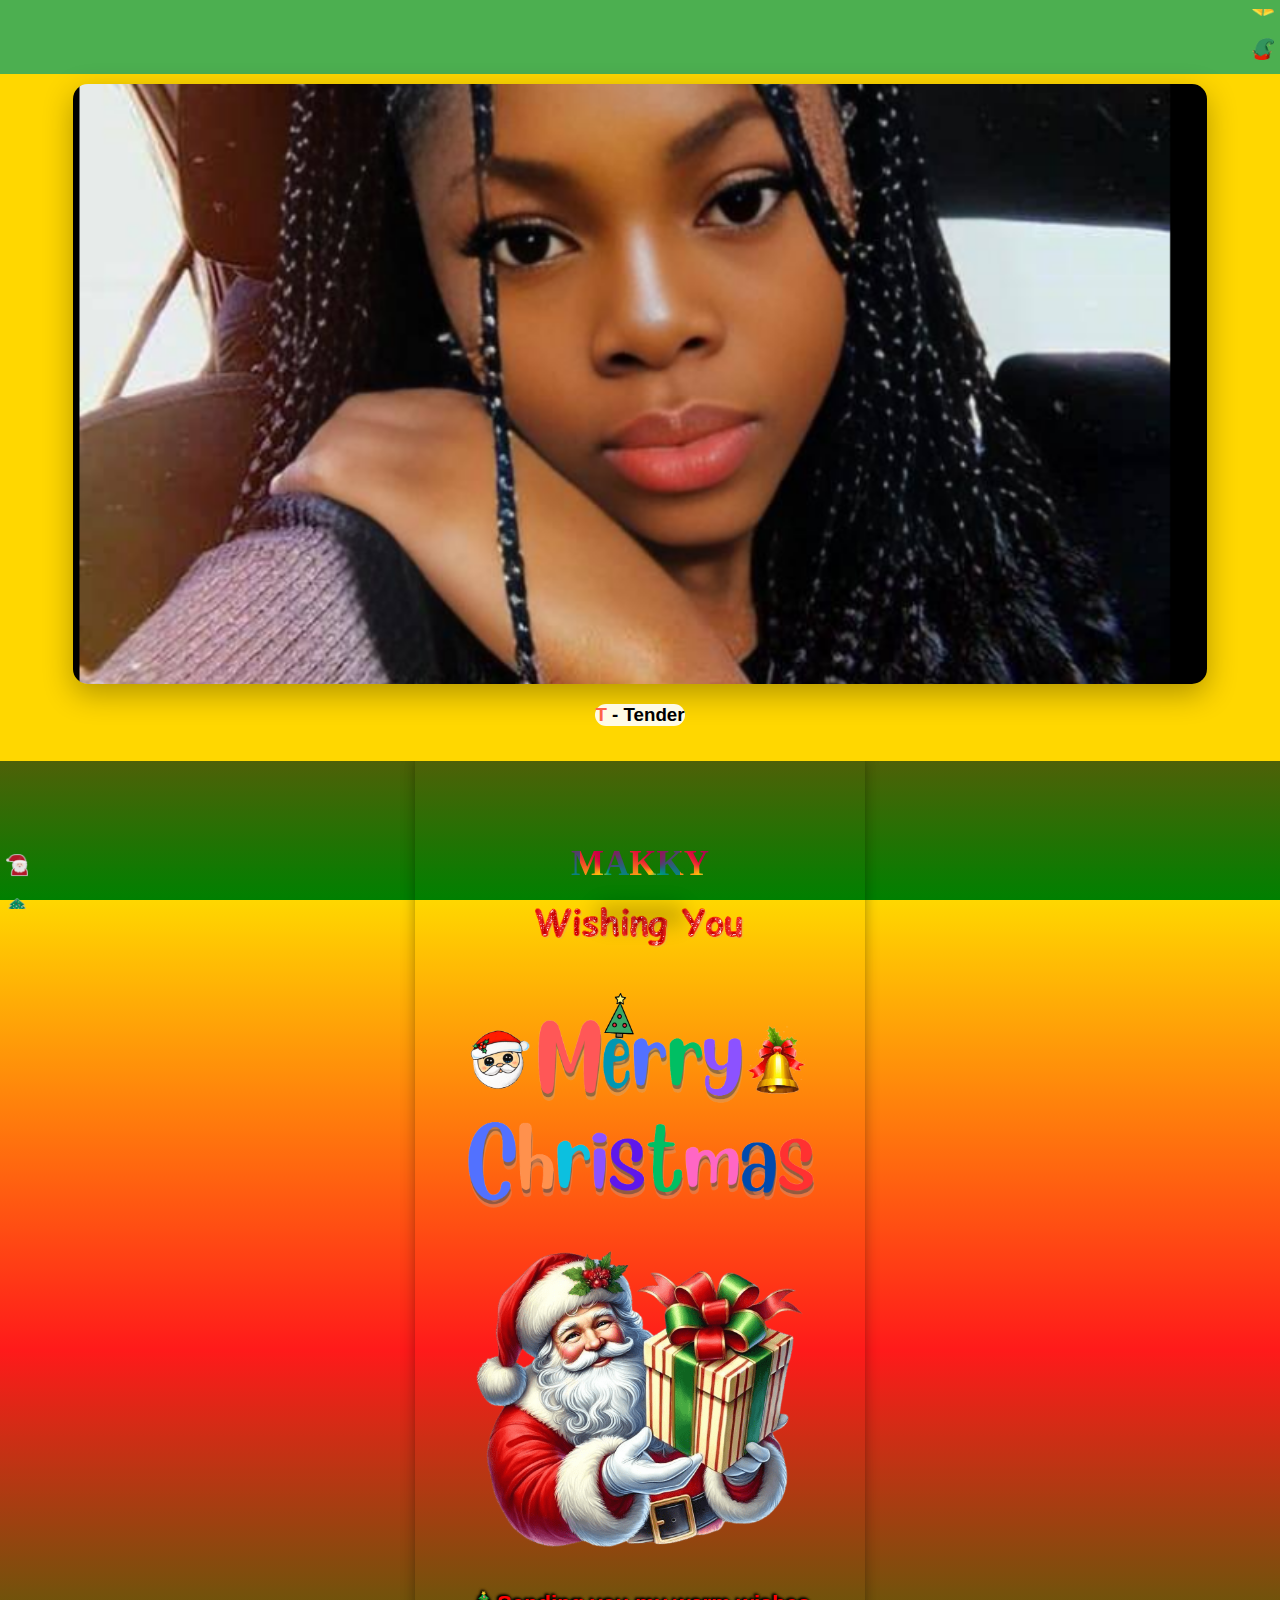
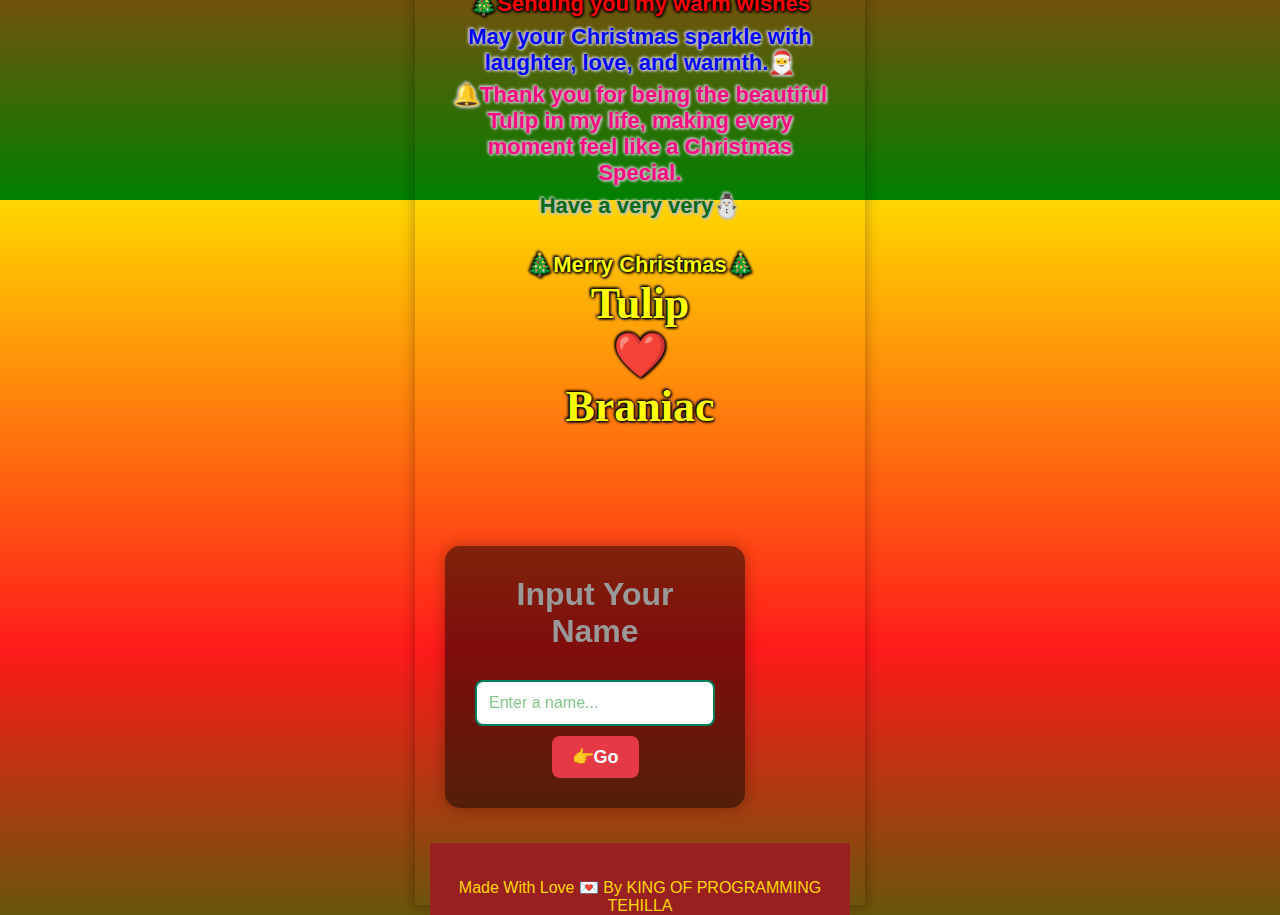
==== 02index.html @ 3c71b35c "Add files via upload" ====
<!DOCTYPE html>
<html lang="en">
<head>
    <meta charset="UTF-8">
    <meta name="viewport" content="width=device-width, initial-scale=1.0">
    <title>Tehilla Loves|| Makky</title>
    <link rel="stylesheet" href="https://cdnjs.cloudflare.com/ajax/libs/animate.css/3.5.2/animate.min.css">
    <script src="https://ajax.googleapis.com/ajax/libs/jquery/3.5.1/jquery.min.js"></script>
    <link rel="icon" href="favicon.png" type="image/png">
<link rel="stylesheet" href="02style.css">
    
</head>
<body>
<audio src="makky.mp3" loop autoplay></audio>

    <div class="header">
        <header class="head">
            <h1>Merry Christmas Makky ❤️</h1>
            <h3> Compliment of the season from your most cherished braniac</h3>
            <span class="animate" style="--i:1;"></span>
        </header>
    </div>



    <div class="slider">
        <!-- Slide 1: T - Tender -->
        <div class="slide" style="background-color: gold;">
            <img src="mak (1).png" alt="Tulip Image 1">
            <div class="text-content">
                <h3><span class="highlight">T</span> - Tender</h3>
               
            </div>
        </div>
h
        <!-- Slide 2: U - Unstoppable -->
        <div class="slide" style="background-color: #4ca500;">
            <img src="mak (2).png" alt="Tulip Image 2">
            <div class="text-content">
                <h3><span class="highlight">U</span> - Unstoppable</h3>
            </div>
        </div>

        <!-- Slide 3: L - Lovely -->
        <div class="slide" style="background-color: #FF1493;">
            <img src="mak (3).png" alt="Tulip Image 3">
            <div class="text-content">
                <h3><span class="highlight">L</span> - Lovely</h3>
            
            </div>
        </div>

        <!-- Slide 4: I - Irreplaceable -->
        <div class="slide" style="background-color: red;">
            <img src="mak (4).png" alt="Tulip Image 4">
            <div class="text-content">
                <h3><span class="highlight">I</span> - Irreplaceable</h3>
               
            </div>
        </div>

        <!-- Slide 5: P - Precious -->
        <div class="slide" style="background-color: #C71585;">
            <img src="mak (5).png" alt="Tulip Image 5">
            <div class="text-content">
                <h3><span class="highlight">P</span> - Precious</h3>

            </div>
        </div>

        <!-- Final Slide: TULIP + Tehilla -->
        <div class="slide" style="background-color: #FF6347;">
            <img src="mak7.png" alt="Tulip Image 6">
            <div class="text-content">
                <h3 class="final">
                    <span class="heart">❤️</span> TULIP <span class="heart">❤️</span>
                </h3>
               
            </div>
        </div>
    </div>


   

    <marquee class="m1" behavior="scroll" direction="up" scrolldelay="0"> <br>
        <img src="m1.png" height="22px" width="22px" /><br><br>
        <img src="m2.png" height="22px" width="22px" /><br><br>
        <img src="m3.png" height="22px" width="22px" /><br><br>
        <img src="m4.png" height="22px" width="22px" /><br><br>
        <img src="m5.png" height="22px" width="22px" /><br><br>
        <img src="m6.png" height="22px" width="22px" /><br><br>
        <img src="m7.png" height="22px" width="22px" /><br><br>
        <img src="m8.png" height="22px" width="22px" /><br><br>
        <img src="m1.png" height="22px" width="22px" /><br><br>
        <img src="m2.png" height="22px" width="22px" /><br><br>
        <img src="m3.png" height="22px" width="22px" /><br><br>
        <img src="m4.png" height="22px" width="22px" /><br><br>
        <img src="m5.png" height="22px" width="22px" /><br><br>
        <img src="m6.png" height="22px" width="22px" /><br><br>
        <img src="m7.png" height="22px" width="22px" /><br><br>
        <img src="m8.png" height="22px" width="22px" /><br><br>
        <img src="m1.png" height="22px" width="22px" /><br><br>
        <img src="m2.png" height="22px" width="22px" /><br><br>
        <img src="m3.png" height="22px" width="22px" /><br><br>
        <img src="m4.png" height="22px" width="22px" /><br><br>
        <img src="m5.png" height="22px" width="22px" /><br><br>
        <img src="m6.png" height="22px" width="22px" /><br><br>
        <img src="m7.png" height="22px" width="22px" /><br><br>
        <img src="m8.png" height="22px" width="22px" /><br><br>
        </marquee>
        <marquee class="m2" behavior="scroll" direction="down" scrolldelay="0"> <br>
            <img src="m1.png" height="22px" width="22px" /><br><br>
            <img src="m2.png" height="22px" width="22px" /><br><br>
            <img src="m3.png" height="22px" width="22px" /><br><br>
            <img src="m4.png" height="22px" width="22px" /><br><br>
            <img src="m5.png" height="22px" width="22px" /><br><br>
            <img src="m6.png" height="22px" width="22px" /><br><br>
            <img src="m7.png" height="22px" width="22px" /><br><br>
            <img src="m8.png" height="22px" width="22px" /><br><br>
            <img src="m1.png" height="22px" width="22px" /><br><br>
            <img src="m2.png" height="22px" width="22px" /><br><br>
            <img src="m3.png" height="22px" width="22px" /><br><br>
            <img src="m4.png" height="22px" width="22px" /><br><br>
            <img src="m5.png" height="22px" width="22px" /><br><br>
            <img src="m6.png" height="22px" width="22px" /><br><br>
            <img src="m7.png" height="22px" width="22px" /><br><br>
            <img src="m8.png" height="22px" width="22px" /><br><br>
            <img src="m1.png" height="22px" width="22px" /><br><br>
            <img src="m2.png" height="22px" width="22px" /><br><br>
            <img src="m3.png" height="22px" width="22px" /><br><br>
            <img src="m4.png" height="22px" width="22px" /><br><br>
            <img src="m5.png" height="22px" width="22px" /><br><br>
            <img src="m6.png" height="22px" width="22px" /><br><br>
            <img src="m7.png" height="22px" width="22px" /><br><br>
            <img src="m8.png" height="22px" width="22px" /><br><br>
            </marquee>

        

            <div class="mainContainer" id="mainContainer">
                <center>
                <script async src="https://securepubads.g.doubleclick.net/tag/js/gpt.js"></script>
                <script>
                  window.googletag = window.googletag || {cmd: []};
                  googletag.cmd.push(function() {
                    googletag.defineSlot('/22727637014/ca-pub-1309182164428906-tag/50', [300, 50], 'div-gpt-ad-1673413053650-0').addService(googletag.pubads());
                    googletag.pubads().enableSingleRequest();
                    googletag.enableServices();
                  });
                </script>
                <!-- /22727637014/ca-pub-1309182164428906-tag/50 -->
                <div id='div-gpt-ad-1673413053650-0' style='min-width: 300px; min-height: 50px;'>
                  <script>
                    googletag.cmd.push(function() { googletag.display('div-gpt-ad-1673413053650-0'); });
                  </script>
                </div>
                </center>
                <br>
                <h1 id="username" style="font-family:SF Espresso Shack;">MAKKY</h1>
                        <h3 class="fromMessage" id="fromMessage"></h3><br>
                
                <img src="wishkn.png" width="50%" height="auto" style="animation: tada 4s infinite;"/><br><br>
                <div style="font-size: 18px; font-weight: 800; color:blue;">
                <p id="demo"></p>
                </div>
                <br>
                <img src="christmas -min.png" width="85%" height="auto%" style="animation: pulse 1.5s infinite;"/>
                <br><br>
                <div class="w3-content w3-section" style="max-width:500px">
                <img src="2m.png" width="80%" height="auto" style="animation: tada 4s infinite;"/>
                </div></center>
                
                <center>
                <div class="wishMessage" style="text-shadow: 1px 1px 3px white, 1px 1px 3px white, -1px -1px 3px white, -1px -1px 3px white;">
                <p style="text-shadow: 1px 1px 3px black, 1px 1px 3px black, -1px -1px 3px black, -1px -1px 3px black;color:red">
                🎄Sending you my warm wishes
                </p>
                <span style="text-shadow: 1px 1px 3px silver, 1px 1px 3px silver, -1px -1px 3px silver, -1px -1px 3px silver;color:blue">
                  May your Christmas sparkle with laughter, love, 
                  and warmth.🎅
                </p>
                <span style="text-shadow: 1px 1px 3px silver, 1px 1px 3px silver, -1px -1px 3px silver, -1px -1px 3px silver;color:#F80980">
                🔔Thank you for being the beautiful Tulip 
                in my life, making every moment feel like a Christmas Special.
                </p>
                <span style="text-shadow: 1px 1px 3px silver, 1px 1px 3px silver, -1px -1px 3px silver, -1px -1px 3px silver;color:#096B12">
                Have a very very⛄
                </p><br>
                <span style="text-shadow: 1px 1px 3px black, 1px 1px 3px black, -1px -1px 3px black, -1px -1px 3px black;color:#ffff00">
                🎄Merry Christmas🎄

                <h1 id="usernameb" style="font-family:SF Espresso Shack;">Tulip
                    <br>❤️<br> Braniac
                </h1>

                </p><br>
                </div>
                </center>
                
                <center>
                <script async src="https://securepubads.g.doubleclick.net/tag/js/gpt.js"></script>
                <script>
                  window.googletag = window.googletag || {cmd: []};
                  googletag.cmd.push(function() {
                    googletag.defineSlot('/22727637014/ca-pub-1309182164428906-tag/50ad1', [300, 50], 'div-gpt-ad-1673413135972-0').addService(googletag.pubads());
                    googletag.pubads().enableSingleRequest();
                    googletag.enableServices();
                  });
                </script>
                <!-- /22727637014/ca-pub-1309182164428906-tag/50ad1 -->
                <div id='div-gpt-ad-1673413135972-0' style='min-width: 300px; min-height: 50px;'>
                  <script>
                    googletag.cmd.push(function() { googletag.display('div-gpt-ad-1673413135972-0'); });
                  </script>
                </div>
                </center>
                <br>
                
                <!-- <form method="POST" action="p.html">
                    <div class="enter-name">
                        <input class="animated pulse infinite" type="name" required="" maxlength="50" name="n" placeholder="👉 Enter Your Name Here...">
                        <button class="btn animated shake infinite" type="submit"><span>👉</span> Go </button>
                </div></form> -->
                
              <!-- <audio src="makky.mp3" loop autoplay></audio>   -->
                
                <div class="container">
                  <h1>Input Your Name</h1>
                  <input type="text" id="nameInput" placeholder="Enter a name..." />
                  <button onclick="goToNextPage()"><span>👉</span>Go</button>
                </div>
                
                <script>
                  function goToNextPage() {
                      const name = document.getElementById("nameInput").value;
                      if (name.trim() !== "") {
                          // Redirect to next page with name as a query parameter
                          window.location.href = `p.html?name=${encodeURIComponent(name)}`;
                      } else {
                          alert("Please enter a name.");
                      }
                  }
                </script>
                
                
                <script>
                var myIndex = 0;
                carousel();
                
                function carousel() {
                    var i;
                    var x = document.getElementsByClassName("mySlides");
                    for (i = 0; i < x.length; i++) {
                       x[i].style.display = "none";  
                    }
                    myIndex++;
                    if (myIndex > x.length) {myIndex = 1}    
                    x[myIndex-1].style.display = "block";  
                    setTimeout(carousel, 2000); // Change image every 2 seconds
                }
                </script> 
                <script> 
                // Set the date we're counting down to
                var countDownDate = new Date("december 25, 2024 00:00:00").getTime();
                
                // Update the count down every 02 second
                var x = setInterval(function() {
                
                  // Get todays date and time
                  var now = new Date().getTime();
                
                  // Find the distance between now an the count down date
                  var distance = countDownDate - now;
                
                  // Time calculations for days, hours, minutes and seconds
                  var days = Math.floor(distance / (1000 * 60 * 60 * 24));
                  var hours = Math.floor((distance % (1000 * 60 * 60 * 24)) / (1000 * 60 * 60));
                  var minutes = Math.floor((distance % (1000 * 60 * 60)) / (1000 * 60));
                  var seconds = Math.floor((distance % (1000 * 60)) / 1000);
                
                  // Display the result in the element with id="demo"
                  document.getElementById("demo").innerHTML = days + "<font color='red'> Day,</font> " + hours + "<font color='red'>  Hrs,</font> "
                  + minutes + "<font color='red'> Min,<br></font> " + seconds + "<font color='red'> Sec, </font> Before ";
                
                  // If the count down is finished, write some text 
                  if (distance < 0) {
                    clearInterval(x);
                    document.getElementById("demo").innerHTML = "";
                  }
                }, 1000);
                </script>
                <audio id="audiocracker" src="delight.mp3" autostart="false"></audio>
                <script>
                    function PlaySound() {
                          var sound = document.getElementById("audiocracker");
                          sound.play()
                      }
                    </script>
                
                <!-- Global site tag (gtag.js) - Google Analytics -->
                <!-- <script async src="https://www.googletagmanager.com/gtag/js?id=UA-168642914-4"></script> -->
                <script>
                  window.dataLayer = window.dataLayer || [];
                  function gtag(){dataLayer.push(arguments);}
                  gtag('js', new Date());
                
                  gtag('config', 'UA-168642914-4');
                </script>
                
                
                <div class="foot">
                  <footer class="foot">
                    <p>Made With Love 💌 By <span>KING OF PROGRAMMING TEHILLA</span></p>
                  </footer>
                </div>


<script src="02script.js"></script>
</body>
</html>
---- 02style.css ----
* {
    padding: 0;
    margin: 0;
    box-sizing: border-box;
    font-family: Verdana, Geneva, Tahoma, sans-serif;
}

body {
    background: linear-gradient(gold, #ff1a1a, green ); 
   text-align: center;
   height: 100vh;
}

.header header{
    background: #4caf50;
    color: gold;
    font-size: 0.9rem;
}

@media(max-widtth:250px) {
    .header header {
        font-size: 12px;
    }
}

.m1{position:fixed;left:0.5%; width:auto;height:100%;top:1%;color:#000;}
.m2{position:fixed;right:0.5%; width:auto;height:100%;top:1%;color:#000;}



.slider {
    display: flex;
    transition: transform 1.5s ease-in-out;
}

.slide {
    min-width: 100%;
    position: relative;
    display: flex;
    align-items: center;
  
    flex-direction: column;
    padding: 10px;
}

.slide img {
    width: 90%;
    height: 600px;
    object-fit: cover;
    margin-bottom: 20px;
    border-radius: 15px;
    box-shadow: 0 10px 30px rgba(0, 0, 0, 0.3);
}

.text-content {
    background-color: rgba(255, 255, 255, 0.9);
    border-radius: 20px;
    text-align: center;
    animation: fadeIn 2s ease;
    box-shadow: 0 200px 20px rgba(0, 0, 0, 0.2);
}

.text-content h2 {
    font-size: 4rem;
    margin-bottom: 15px;
}

.text-content p {
    font-size: 1.8rem;
    margin-top: 10px;
    color: #333;
}

.highlight {
    color: #FF6347;
    font-weight: bold;
    animation: bounce 1s infinite;
}

.final {
    font-size: 2.5rem;
    color: #FF6347;
    animation: pulse 2s infinite;
}

.final-message {
    font-size: 2.5rem;
    color: #333;
    margin-top: 15px;
    animation: zoomIn 2s;
}

.heart {
    color: #FF6347;
    animation: heartBeat 1s infinite;
}

/* Keyframes and Animations */
@keyframes fadeIn {
    from {
        opacity: 0;
        transform: translateY(30px);
    }
    to {
        opacity: 1;
        transform: translateY(0);
    }
}

@keyframes bounce {
    0%, 100% {
        transform: translateY(0);
    }
    50% {
        transform: translateY(-15px);
    }
}

@keyframes pulse {
    0% {
        transform: scale(1);
    }
    50% {
        transform: scale(1.1);
    }
    100% {
        transform: scale(1);
    }
}

@keyframes zoomIn {
    from {
        transform: scale(0);
    }
    to {
        transform: scale(1);
    }
}

@keyframes heartBeat {
    0%, 100% {
        transform: scale(1);
    }
    50% {
        transform: scale(1.3);
    }
}

@media (max-width: 768px) {
    .slider-container {
        height: 500px;
    }

    .text-content h2 {
        font-size: 3rem;
    }

    .text-content p {
        font-size: 1.5rem;
    }
}

@media (max-width: 800px) {
    .slide img {
        width: 90%;
        height: 40%;
    }

     .slide {
        width: 30%;
        height: 30%;
        overflow: hidden;
        object-fit: contain;
    } 
}


.logo{
    margin: 0px auto;
    margin-top: 150px;
  }
.rope{
    position: absolute;
    top: 10px;
    left:-1%;
    z-index: 4;
  } 
.centered {
  position: absolute;
  top: 75%;
  left: 50%;
  transform: translate(-50%, -50%);
}
a.rope
{
  text-decoration:none;
}
.enter-name input[type=name] {
  background-color: #F2F919;
  color: black;
     border-radius: 10px;
      box-sizing: border-box;
      border-color: blue;
      padding: 15px;
      position: fixed;
      left: 10px;
      bottom: 5px;
      height: 50px;
      width: 70%;
      text-align: center;
      font-size: 22px;
      display: inline-block;
}

.enter-name .btn {
  border-radius: 10px;
      font-size: 21px;
      padding: 4px;
      position: fixed;
      right: 2px;
      bottom: 5px;
      height: 50px;
      width: 23%;
      display: inline-block;
      color: black;
      background-color: #10E43A;
      border-color: black;
      letter-spacing: .5px;
      transition: .2s ease-out;
      cursor: pointer;
      line-height: 36px;
      outline: 0;
      text-transform: uppercase;
      vertical-align: middle;
      text-decoration: none;
      animation-duration: 4s !important;
}

.enter-name input[type=name]::-webkit-input-placeholder { 
  color: black;
    font-size: 18px;	
}

.enter-name input[type=name]::-moz-placeholder { 
  color: #eee;
    font-size: 18px;
}

.enter-name input[type=name]:focus::-webkit-input-placeholder {
  color: #c0392b;
}

.enter-name input[type=name]:focus::-moz-placeholder { 
  color: #c0392b;
    font-size: 18px;
}


.foot {
bottom: 0;
width: 100%;
transform: translateY(95%);
background: #98201f;
color: gold;
}


.container {
    text-align: center;
    background: rgba(0, 0, 0, 0.5); /* Semi-transparent black */
    padding: 30px;
    border-radius: 15px;
    box-shadow: 0 0 15px rgba(0, 0, 0, 0.3);
    max-width: 300px;
   transform: translateX(5%);
}

h1 {
    font-size: 2em;
    margin-bottom: 20px; /* Golden text */
}

input {
    padding: 12px;
    font-size: 16px;
    margin: 10px 0;
    width: 100%;
    border: 2px solid #007f5f; /* Green border */
    border-radius: 8px;
    box-sizing: border-box;
    color: #007f5f; /* Green text */
}

input::placeholder {
    color: #85c88a; /* Lighter green for placeholder */
}

button {
    padding: 10px 20px;
    font-size: 18px;
    font-weight: bold;
    color: white;
    background: #e63946; /* Festive red */
    border: none;
    border-radius: 8px;
    cursor: pointer;
    transition: background 0.3s ease, transform 0.2s;
}

button:hover {
    background: #e76f51; /* Lighter red when hovered */
    transform: scale(1.05);
}

#greeting {
    color: #85c88a; /* Festive green for the greeting */
    font-size: 2em;
    margin-top: 20px;
    text-shadow: 2px 2px 8px rgba(0, 0, 0, 0.7);
    display: flex;
    justify-content: center;
    align-items: center;
    text-align: center;
    text-indent: 10px;
    min-height: 60vh;
    
}

#username {
    background: url(sname.png);
     color: black;
   
    -webkit-background-clip: text;
    -webkit-text-fill-color: transparent;
    animation: swing 4s infinite;
    text-transform: uppercase;
    margin-bottom: 5px;
    font-size: 35px;
    padding: 0 10px;
    font-family: 'SF Espresso Shack', cursive; 
    
}
img{
    border: none;
  }


  .wishMessage {
    color: #fff;
    width: 90%;
    font-size: 22px;
    font-weight: bold;
    margin-top: 20px;
    text-shadow: 0px 0px 10px #afafaf;
  }
  .wishMessage p{
    margin: 0.3em 0;
  }
  @keyframes bounceIn{0%,20%,40%,60%,80%,to{-webkit-animation-timing-function:cubic-bezier(.215,.61,.355,1);animation-timing-function:cubic-bezier(.215,.61,.355,1)}0%{opacity:0;-webkit-transform:scale3d(.3,.3,.3);transform:scale3d(.3,.3,.3)}20%{-webkit-transform:scale3d(1.1,1.1,1.1);transform:scale3d(1.1,1.1,1.1); color:#FF9933;}40%{-webkit-transform:scale3d(.9,.9,.9);transform:scale3d(.9,.9,.9)}60%{opacity:1;-webkit-transform:scale3d(1.03,1.03,1.03);transform:scale3d(1.03,1.03,1.03); color: #fff;}80%{-webkit-transform:scale3d(.97,.97,.97);transform:scale3d(.97,.97,.97);}to{opacity:1;-webkit-transform:scaleX(1);transform:scaleX(1)}}
  .demo {
    font-size: 11; font-weight: none;color: #98201f;
    animation: flash 0s infinite;
  }

  .mainContainer {
    background: url(/.gif);
    max-width: 450px;
    min-height: 200px;
    margin: 0 auto;
    text-align: center;
    padding: 15px;
    color: #999;
    padding-bottom: 60px;

    box-shadow: 0 0 10px 1px rgba(0,0,0,.14), 0 1px 14px 2px rgba(0,0,0,.12), 0 0 5px -3px rgba(0,0,0,.3);
    background-size: 100%;
  }

  .animate {
    position: absolute;
    top: 0;
    right: 0;
    width: 100%;
    height: 20%;
     background: #4caf50;
     animation: show-right 2s ease-out forwards;
     animation-delay: calc(2s * var(--i));
}



/*KY FRAME ANIMATIONS*/
@keyframes show-right {
    100% {
        width: 0;
    }
}

@keyframes fade-in {
    100% {
      opacity: 0;
    }
}
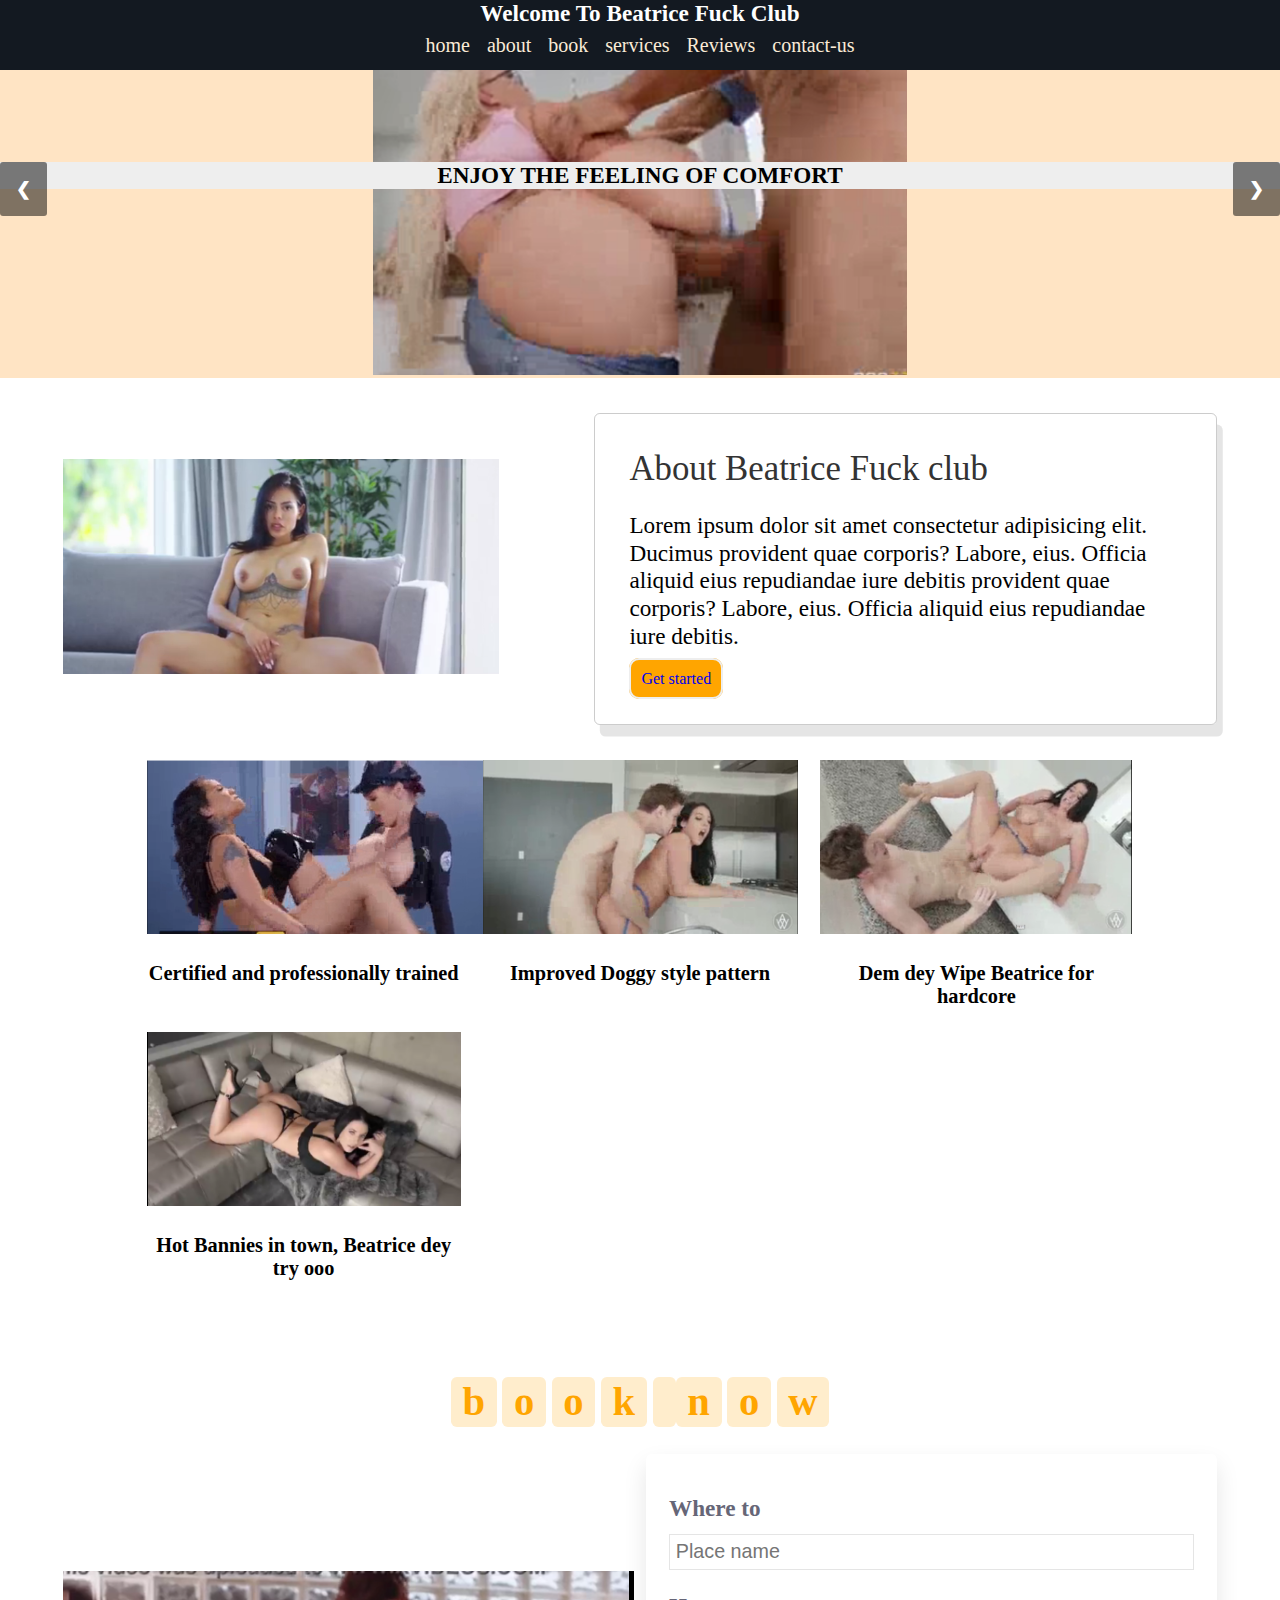
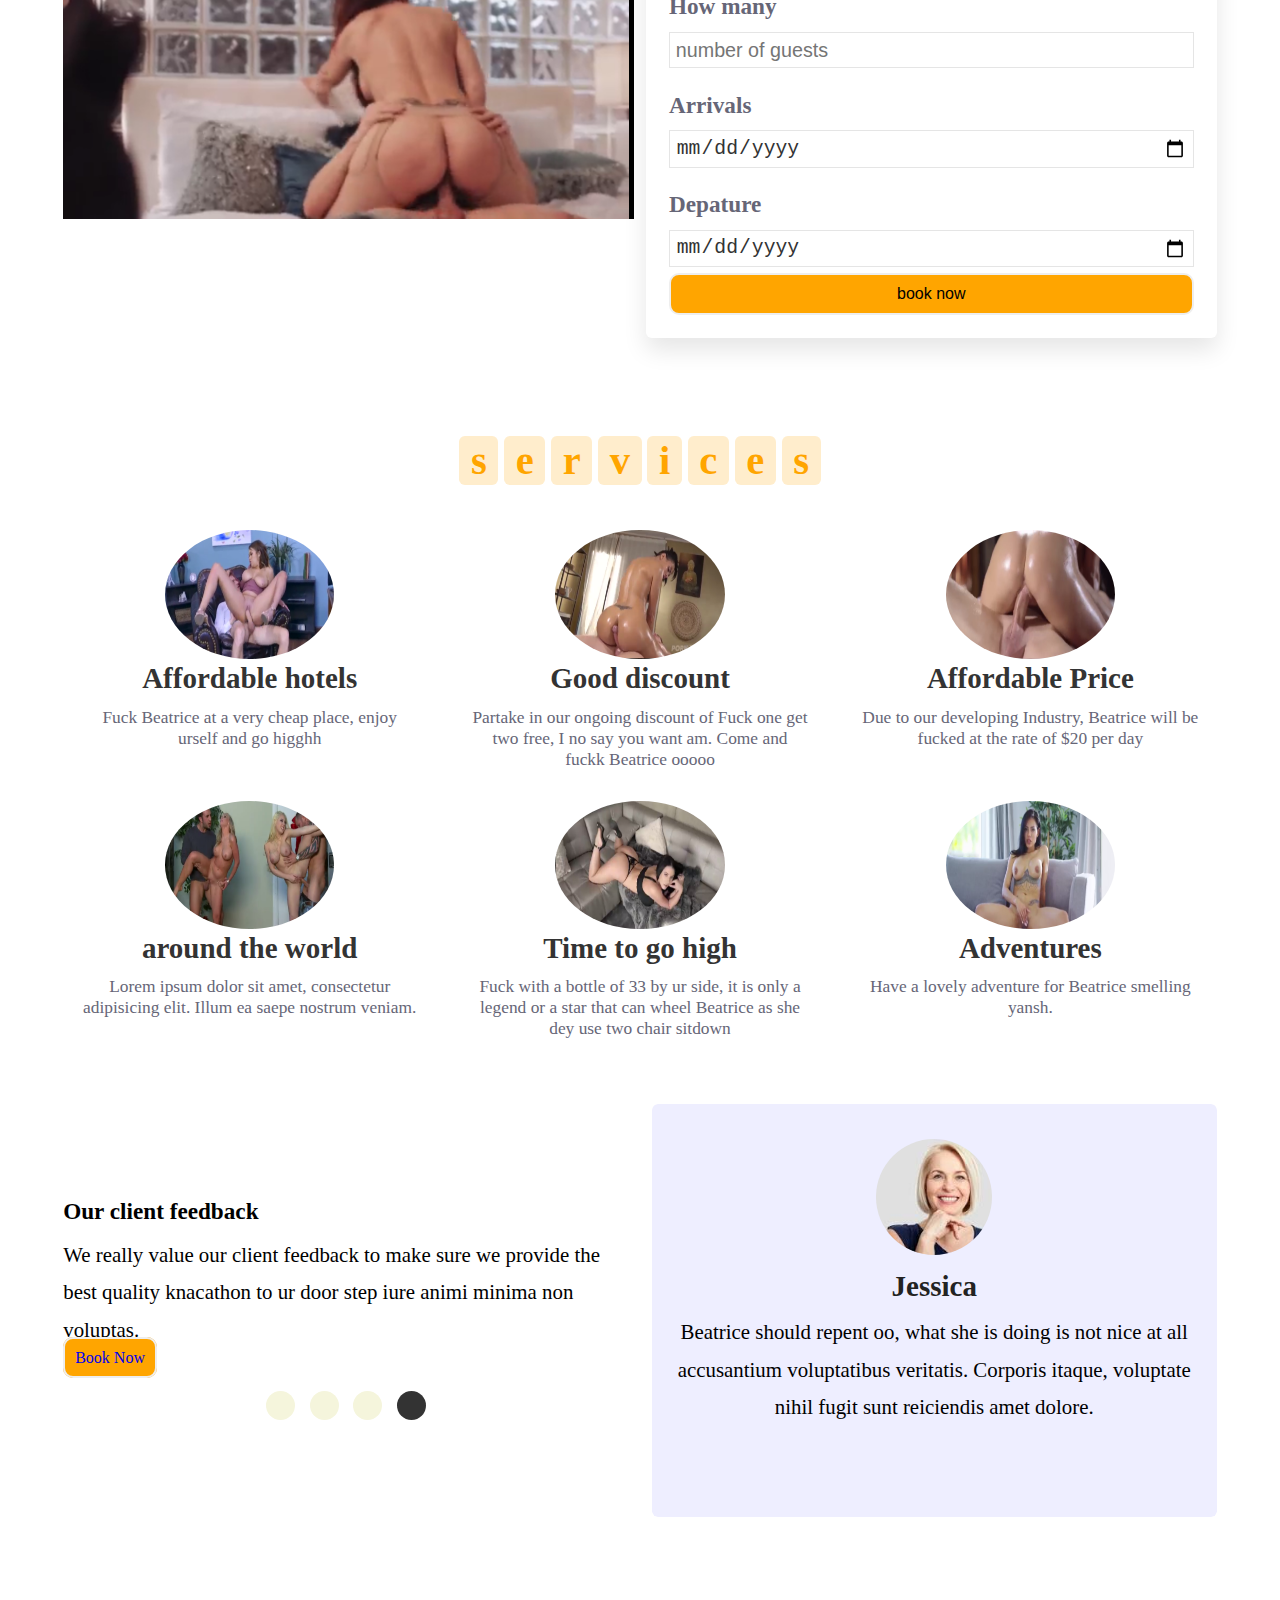
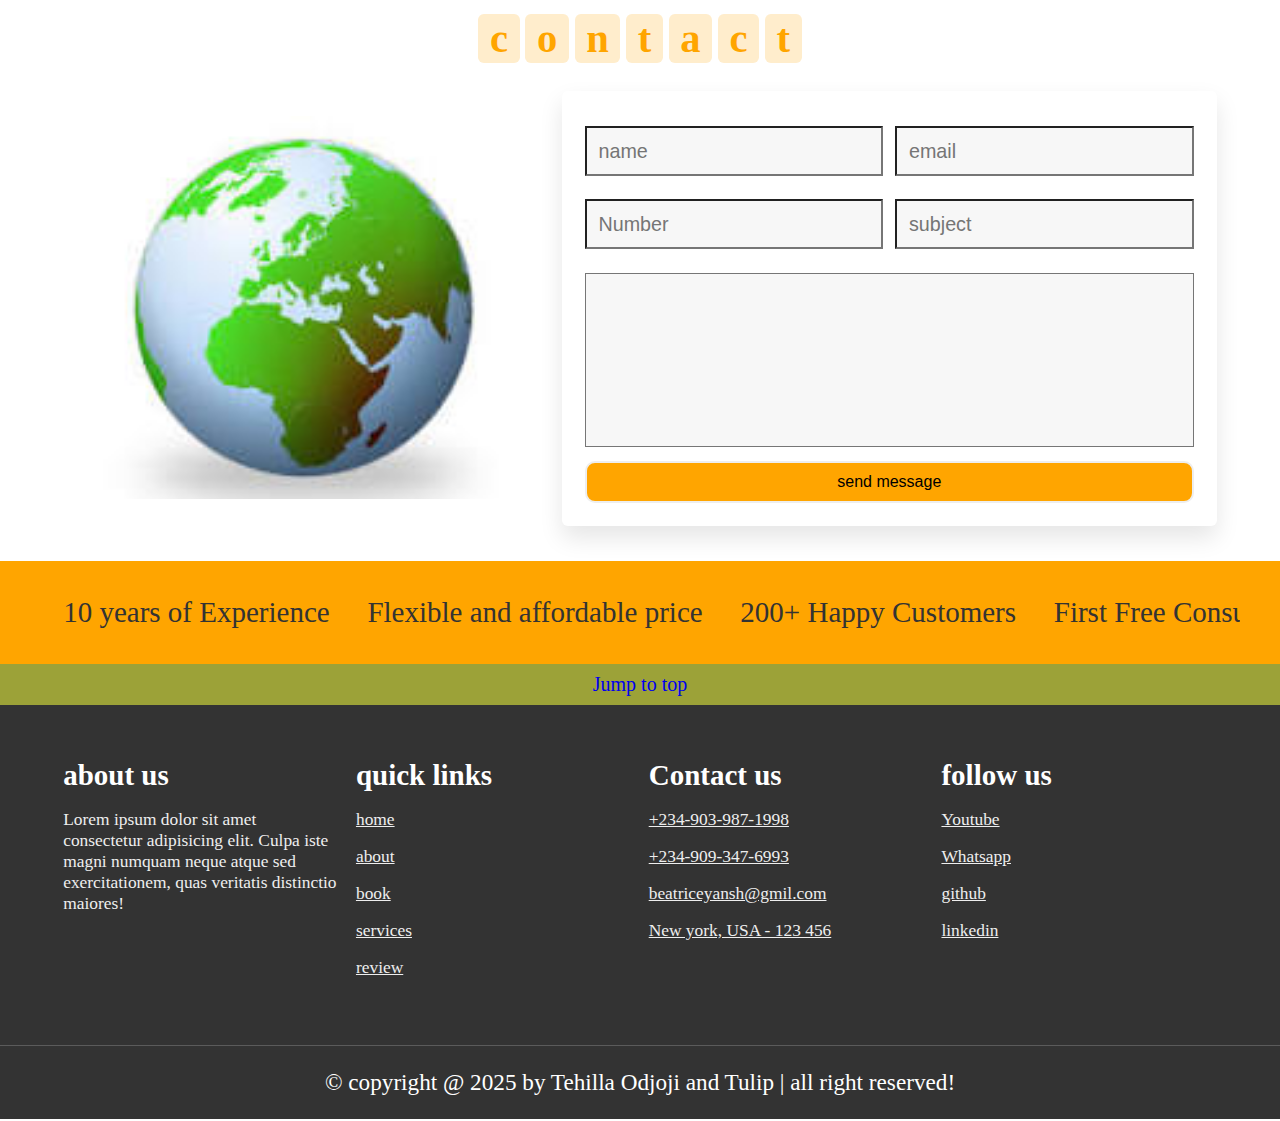
==== commit 2f6d255e: "Add files via upload" ====
--- a/02index.html
+++ b/02index.html
@@ -3,319 +3,484 @@
 <head>
     <meta charset="UTF-8">
     <meta name="viewport" content="width=device-width, initial-scale=1.0">
-    <title>Tehilla Loves|| Makky</title>
-    <link rel="stylesheet" href="https://cdnjs.cloudflare.com/ajax/libs/animate.css/3.5.2/animate.min.css">
-    <script src="https://ajax.googleapis.com/ajax/libs/jquery/3.5.1/jquery.min.js"></script>
-    <link rel="icon" href="favicon.png" type="image/png">
-<link rel="stylesheet" href="02style.css">
-    
+    <title>Beatrice || Fuck Club</title>
+    <link rel="stylesheet" href="style.css">
 </head>
 <body>
-<audio src="makky.mp3" loop autoplay></audio>
-
     <div class="header">
         <header class="head">
-            <h1>Merry Christmas Makky ❤️</h1>
-            <h3> Compliment of the season from your most cherished braniac</h3>
-            <span class="animate" style="--i:1;"></span>
+
+           <h1> Welcome To Beatrice Fuck Club</h1>
+           <div class="nav">
+            <a href="#">home</a>
+            <a href="#about">about</a>
+            <a href="#book">book</a>
+            <a href="#services">services</a>
+            <a href="#review">Reviews</a>
+            <a href="#contact">contact-us</a>
+           </div>
         </header>
     </div>
 
-
-
-    <div class="slider">
-        <!-- Slide 1: T - Tender -->
-        <div class="slide" style="background-color: gold;">
-            <img src="mak (1).png" alt="Tulip Image 1">
-            <div class="text-content">
-                <h3><span class="highlight">T</span> - Tender</h3>
-               
-            </div>
+    <div class="main">
+
+
+        <div class="slideshow-container">
+            <div class="slide fade">
+              <h3>Enjoy the feeling of comfort</h3>
+              <img src="./image/beat (1).png" alt="">
+             
+            </div>
+            
+           
+            <div class="slide fade">
+              <h3>Feel The Comfort Of Beatrice boobs</h3>
+              <img src="./image/beat (3).png" alt="">
+            </div>
+        
+            <div class="slide fade">
+              <h3>Beatrice in a Blow job</h3>
+              <img src="./image/beat (4).png" alt="">
+                  </div>
+        
+            <div class="slide fade">
+              <h3>Make night sleep very comfortable with Beatrice yansh</h3>
+              <img src="./image/beat (5).png" alt="">
+             
+            </div>
+        
+            <div class="slide fade">
+              <h3>Fuck over 200+ of Beatrice girls</h3>
+              <img src="image/beat (6).png" alt="" width="100px" height="30px">
+              
+            </div>
+        
+            <a class="prev" onclick="changeSlide(-1)">&#10094;</a>
+            <a class="next" onclick="changeSlide(1)">&#10095;</a>
+        
+          </div>
+
+          <!-- Start about section -->
+          <section class="about" id="about">
+           
+            <div class="row">
+              <div class="image fade-left">
+                <img src="./image/beat (9).png" alt="" />
+              </div>
+      
+              <div class="content fade-right">
+                <h3>About Beatrice Fuck club</h3>
+                <p>
+                  Lorem ipsum dolor sit amet consectetur adipisicing elit. Ducimus
+                  provident quae corporis? Labore, eius. Officia aliquid eius
+                  repudiandae iure debitis provident quae corporis? Labore, eius. Officia aliquid eius
+                  repudiandae iure debitis.
+                </p>
+                <a href="#" class="btn">Get started</a>
+              </div>
+            </div>
+      
+            <div class="box-container">
+      
+              <div class="box">
+                  <img src="./image/beat (8).png" alt="">
+                  <h3>Certified and professionally trained</h3>
+              </div>
+      
+              <div class="box">
+                  <img src="./image/beat (10).png" alt="">
+                  <h3>Improved Doggy style pattern</h3>
+              </div>
+      
+              <div class="box">
+                  <img src="./image/beat (7).png" alt="">
+                  <h3>Dem dey Wipe Beatrice for hardcore</h3>
+              </div>
+      
+              <div class="box">
+                  <img src="./image/beat (2).png" alt="">
+                  <h3>Hot Bannies in town, Beatrice dey try ooo</h3>
+              </div>
+            </div>
+          </section>
+      
+          <!-- end about section -->
+
+          <!-- book section start -->
+          <section class="book" id="book">
+            <h1 class="heading">
+              <span>b</span>
+              <span>o</span>
+              <span>o</span>
+              <span>k</span>
+              <span class="space"></span>
+              <span>n</span>
+              <span>o</span>
+              <span>w</span>
+            </h1>
+      
+            <div class="row">
+              <div class="image">
+                <img src="./image/beat.png" alt="" />
+              </div>
+      
+              <form action="">
+                <div class="inputBox">
+                  <h3>Where to</h3>
+                  <input type="text" placeholder="Place name" />
+                </div>
+      
+                <div class="inputBox">
+                  <h3>How many</h3>
+                  <input type="numbers" placeholder="number of guests" />
+                </div>
+      
+                <div class="inputBox">
+                  <h3>Arrivals</h3>
+                  <input type="date" />
+                </div>
+      
+                <div class="inputBox">
+                  <h3>Depature</h3>
+                  <input type="date" />
+                </div>
+                <input type="submit" value="book now" class="btn" />
+              </form>
+            </div>
+          </section>
+          <!-- book section ends -->
+
+          <section class="services" id="services">
+            <h1 class="heading">
+              <span>s</span>
+              <span>e</span>
+              <span>r</span>
+              <span>v</span>
+              <span>i</span>
+              <span>c</span>
+              <span>e</span>
+              <span>s</span>
+            </h1>
+      
+            <div class="box-container">
+              <div class="box">
+                <img src="./image/beat (11).png" alt="">
+                <h3>Affordable hotels</h3>
+                <p>
+                  Fuck Beatrice at a very cheap place, enjoy urself and go higghh
+                </p>
+              </div>
+      
+              <div class="box">
+                <img src="./image/beat (12).png" alt="">
+                <h3>Good discount</h3>
+                <p>
+                 Partake in our ongoing discount of Fuck one get two free, I no say you want am.
+                 Come and fuckk Beatrice ooooo
+                </p>
+              </div>
+      
+              <div class="box">
+                <img src="./image/beat (13).png" alt="">
+                <h3>Affordable Price</h3>
+                <p>
+                  Due to our developing Industry, Beatrice will be fucked at the rate of $20 per day
+                </p>
+              </div>
+      
+              <div class="box">
+                <img src="./image/beat (6).png" alt="">
+                <h3>around the world</h3>
+                <p>
+                  Lorem ipsum dolor sit amet, consectetur adipisicing elit. Illum ea
+                  saepe nostrum veniam.
+                </p>
+              </div>
+      
+              <div class="box">
+               <img src="./image/beat (2).png" alt="">
+                <h3>Time to go high</h3>
+                <p>
+                  Fuck with a bottle of 33 by ur side, it is only a legend or a star that
+                  can wheel Beatrice as she dey use two chair sitdown
+                </p>
+              </div>
+      
+              <div class="box">
+               <img src="./image/beat (9).png" alt="">
+                <h3>Adventures</h3>
+                <p>
+                 Have a lovely adventure for Beatrice smelling yansh.
+                </p>
+              </div>
+            </div>
+          </section>
+          <!-- end service section -->
+      
+
+          <!-- review section starts -->
+
+    <section class="review" id="review">
+
+      <input type="radio" name="button" id="r1">
+      <input type="radio" name="button" id="r2">
+      <input type="radio" name="button" id="r3">
+      <input type="radio" name="button" id="r4" checked>
+
+      <div class="row">
+          
+          <div class="content">
+              <h3>Our client feedback</h3>
+              <p>We really value our client feedback to make sure we provide
+                the best quality knacathon to ur door step 
+                  iure animi minima non voluptas.</p>
+                  <a href="#book" class="btn">Book Now</a>
+                  <div class="controls">
+                      <label for="r1"></label>
+                      <label for="r2"></label>
+                      <label for="r3"></label>
+                      <label for="r4"></label>
+                  </div>
+          </div>
+
+          <div class="box-container">
+            
+              <div class="box">
+                  <img src="./image/review-1.jpg" alt="">
+                  <h3>Graham</h3>
+                  <p>As I dey fuck Beatrice yansh na so e dey smell, dey
+                    bring water, but i wipe am watin
+                    no nice.</p>
+                      <div class="stars">
+                          <i class="fas fa-star"></i>
+                          <i class="fas fa-star"></i>
+                          <i class="fas fa-star"></i>
+                          <i class="fas fa-star"></i>
+                          <i class="fas fa-star"></i>
+                      </div>
+              </div>
+
+              <div class="box">
+                  <img src="./image/review-2.jpg" alt="">
+                  <h3>Tehilla</h3>
+                  <p>Beatrice too fat, i tell am say my body no be two chair 
+                    oo, but she dey deliver on a steady, i dont want to give birth to someone folish
+                    like her son.</p>
+                      <div class="stars">
+                          <i class="fas fa-star"></i>
+                          <i class="fas fa-star"></i>
+                          <i class="fas fa-star"></i>
+                          <i class="fas fa-star"></i>
+                          <i class="fas fa-star-half-stroke"></i>
+                      </div>
+              </div>
+
+              <div class="box">
+                  <img src="./image/review-3.jpg" alt="">
+                  <h3>Modester</h3>
+                  <p>Lorem ipsum dolor sit amet consectetur 
+                      adipisicing elit. Veniam voluptas 
+                      voluptatem repellendus eligendi 
+                      accusantium voluptatibus veritatis. 
+                      Corporis itaque, voluptate nihil fugit 
+                      sunt reiciendis amet dolore.</p>
+                      <div class="stars">
+                          <i class="fas fa-star"></i>
+                          <i class="fas fa-star"></i>
+                          <i class="fas fa-star"></i>
+                          <i class="fas fa-star"></i>
+                          <i class="far fa-star"></i>
+                      </div>
+              </div>
+
+              <div class="box">
+                  <img src="./image/review-4.jpg" alt="">
+                  <h3>Jessica</h3>
+                  <p>Beatrice should repent oo, what she is
+                     doing is not nice at all 
+                      accusantium voluptatibus veritatis. 
+                      Corporis itaque, voluptate nihil fugit 
+                      sunt reiciendis amet dolore.</p>
+                      <div class="stars">
+                          <i class="fas fa-star"></i>
+                          <i class="fas fa-star"></i>
+                          <i class="fas fa-star"></i>
+                          <i class="fas fa-star"></i>
+                          <i class="fas fa-star-half-stroke"></i>
+                      </div>
+              </div>
+             
+          </div>
+
+      </div>
+
+  </section>
+
+  <!-- review section ends -->
+
+  <!-- contact session starts -->
+
+  <section class="contact" id="contact">
+    <h1 class="heading">
+      <span>c</span>
+      <span>o</span>
+      <span>n</span>
+      <span>t</span>
+      <span>a</span>
+      <span>c</span>
+      <span>t</span>
+    </h1>
+
+    <div class="row">
+      <div class="image">
+        <img src="./image/download.jpeg" alt="" />
+      </div>
+
+      <form action="">
+        <div class="inputBox">
+          <input type="text" placeholder="name" />
+          <input type="email" placeholder="email" />
         </div>
-h
-        <!-- Slide 2: U - Unstoppable -->
-        <div class="slide" style="background-color: #4ca500;">
-            <img src="mak (2).png" alt="Tulip Image 2">
-            <div class="text-content">
-                <h3><span class="highlight">U</span> - Unstoppable</h3>
-            </div>
+
+        <div class="inputBox">
+          <input type="number" placeholder="Number" />
+          <input type="text" placeholder="subject" />
         </div>
-
-        <!-- Slide 3: L - Lovely -->
-        <div class="slide" style="background-color: #FF1493;">
-            <img src="mak (3).png" alt="Tulip Image 3">
-            <div class="text-content">
-                <h3><span class="highlight">L</span> - Lovely</h3>
-            
-            </div>
-        </div>
-
-        <!-- Slide 4: I - Irreplaceable -->
-        <div class="slide" style="background-color: red;">
-            <img src="mak (4).png" alt="Tulip Image 4">
-            <div class="text-content">
-                <h3><span class="highlight">I</span> - Irreplaceable</h3>
-               
-            </div>
-        </div>
-
-        <!-- Slide 5: P - Precious -->
-        <div class="slide" style="background-color: #C71585;">
-            <img src="mak (5).png" alt="Tulip Image 5">
-            <div class="text-content">
-                <h3><span class="highlight">P</span> - Precious</h3>
-
-            </div>
-        </div>
-
-        <!-- Final Slide: TULIP + Tehilla -->
-        <div class="slide" style="background-color: #FF6347;">
-            <img src="mak7.png" alt="Tulip Image 6">
-            <div class="text-content">
-                <h3 class="final">
-                    <span class="heart">❤️</span> TULIP <span class="heart">❤️</span>
-                </h3>
-               
-            </div>
-        </div>
+        <textarea name="message" id="" cols="30" rows="10"></textarea>
+        <input type="submit" class="btn" value="send message" />
+      </form>
     </div>
-
-
-   
-
-    <marquee class="m1" behavior="scroll" direction="up" scrolldelay="0"> <br>
-        <img src="m1.png" height="22px" width="22px" /><br><br>
-        <img src="m2.png" height="22px" width="22px" /><br><br>
-        <img src="m3.png" height="22px" width="22px" /><br><br>
-        <img src="m4.png" height="22px" width="22px" /><br><br>
-        <img src="m5.png" height="22px" width="22px" /><br><br>
-        <img src="m6.png" height="22px" width="22px" /><br><br>
-        <img src="m7.png" height="22px" width="22px" /><br><br>
-        <img src="m8.png" height="22px" width="22px" /><br><br>
-        <img src="m1.png" height="22px" width="22px" /><br><br>
-        <img src="m2.png" height="22px" width="22px" /><br><br>
-        <img src="m3.png" height="22px" width="22px" /><br><br>
-        <img src="m4.png" height="22px" width="22px" /><br><br>
-        <img src="m5.png" height="22px" width="22px" /><br><br>
-        <img src="m6.png" height="22px" width="22px" /><br><br>
-        <img src="m7.png" height="22px" width="22px" /><br><br>
-        <img src="m8.png" height="22px" width="22px" /><br><br>
-        <img src="m1.png" height="22px" width="22px" /><br><br>
-        <img src="m2.png" height="22px" width="22px" /><br><br>
-        <img src="m3.png" height="22px" width="22px" /><br><br>
-        <img src="m4.png" height="22px" width="22px" /><br><br>
-        <img src="m5.png" height="22px" width="22px" /><br><br>
-        <img src="m6.png" height="22px" width="22px" /><br><br>
-        <img src="m7.png" height="22px" width="22px" /><br><br>
-        <img src="m8.png" height="22px" width="22px" /><br><br>
-        </marquee>
-        <marquee class="m2" behavior="scroll" direction="down" scrolldelay="0"> <br>
-            <img src="m1.png" height="22px" width="22px" /><br><br>
-            <img src="m2.png" height="22px" width="22px" /><br><br>
-            <img src="m3.png" height="22px" width="22px" /><br><br>
-            <img src="m4.png" height="22px" width="22px" /><br><br>
-            <img src="m5.png" height="22px" width="22px" /><br><br>
-            <img src="m6.png" height="22px" width="22px" /><br><br>
-            <img src="m7.png" height="22px" width="22px" /><br><br>
-            <img src="m8.png" height="22px" width="22px" /><br><br>
-            <img src="m1.png" height="22px" width="22px" /><br><br>
-            <img src="m2.png" height="22px" width="22px" /><br><br>
-            <img src="m3.png" height="22px" width="22px" /><br><br>
-            <img src="m4.png" height="22px" width="22px" /><br><br>
-            <img src="m5.png" height="22px" width="22px" /><br><br>
-            <img src="m6.png" height="22px" width="22px" /><br><br>
-            <img src="m7.png" height="22px" width="22px" /><br><br>
-            <img src="m8.png" height="22px" width="22px" /><br><br>
-            <img src="m1.png" height="22px" width="22px" /><br><br>
-            <img src="m2.png" height="22px" width="22px" /><br><br>
-            <img src="m3.png" height="22px" width="22px" /><br><br>
-            <img src="m4.png" height="22px" width="22px" /><br><br>
-            <img src="m5.png" height="22px" width="22px" /><br><br>
-            <img src="m6.png" height="22px" width="22px" /><br><br>
-            <img src="m7.png" height="22px" width="22px" /><br><br>
-            <img src="m8.png" height="22px" width="22px" /><br><br>
-            </marquee>
-
-        
-
-            <div class="mainContainer" id="mainContainer">
-                <center>
-                <script async src="https://securepubads.g.doubleclick.net/tag/js/gpt.js"></script>
-                <script>
-                  window.googletag = window.googletag || {cmd: []};
-                  googletag.cmd.push(function() {
-                    googletag.defineSlot('/22727637014/ca-pub-1309182164428906-tag/50', [300, 50], 'div-gpt-ad-1673413053650-0').addService(googletag.pubads());
-                    googletag.pubads().enableSingleRequest();
-                    googletag.enableServices();
-                  });
-                </script>
-                <!-- /22727637014/ca-pub-1309182164428906-tag/50 -->
-                <div id='div-gpt-ad-1673413053650-0' style='min-width: 300px; min-height: 50px;'>
-                  <script>
-                    googletag.cmd.push(function() { googletag.display('div-gpt-ad-1673413053650-0'); });
-                  </script>
-                </div>
-                </center>
-                <br>
-                <h1 id="username" style="font-family:SF Espresso Shack;">MAKKY</h1>
-                        <h3 class="fromMessage" id="fromMessage"></h3><br>
-                
-                <img src="wishkn.png" width="50%" height="auto" style="animation: tada 4s infinite;"/><br><br>
-                <div style="font-size: 18px; font-weight: 800; color:blue;">
-                <p id="demo"></p>
-                </div>
-                <br>
-                <img src="christmas -min.png" width="85%" height="auto%" style="animation: pulse 1.5s infinite;"/>
-                <br><br>
-                <div class="w3-content w3-section" style="max-width:500px">
-                <img src="2m.png" width="80%" height="auto" style="animation: tada 4s infinite;"/>
-                </div></center>
-                
-                <center>
-                <div class="wishMessage" style="text-shadow: 1px 1px 3px white, 1px 1px 3px white, -1px -1px 3px white, -1px -1px 3px white;">
-                <p style="text-shadow: 1px 1px 3px black, 1px 1px 3px black, -1px -1px 3px black, -1px -1px 3px black;color:red">
-                🎄Sending you my warm wishes
-                </p>
-                <span style="text-shadow: 1px 1px 3px silver, 1px 1px 3px silver, -1px -1px 3px silver, -1px -1px 3px silver;color:blue">
-                  May your Christmas sparkle with laughter, love, 
-                  and warmth.🎅
-                </p>
-                <span style="text-shadow: 1px 1px 3px silver, 1px 1px 3px silver, -1px -1px 3px silver, -1px -1px 3px silver;color:#F80980">
-                🔔Thank you for being the beautiful Tulip 
-                in my life, making every moment feel like a Christmas Special.
-                </p>
-                <span style="text-shadow: 1px 1px 3px silver, 1px 1px 3px silver, -1px -1px 3px silver, -1px -1px 3px silver;color:#096B12">
-                Have a very very⛄
-                </p><br>
-                <span style="text-shadow: 1px 1px 3px black, 1px 1px 3px black, -1px -1px 3px black, -1px -1px 3px black;color:#ffff00">
-                🎄Merry Christmas🎄
-
-                <h1 id="usernameb" style="font-family:SF Espresso Shack;">Tulip
-                    <br>❤️<br> Braniac
-                </h1>
-
-                </p><br>
-                </div>
-                </center>
-                
-                <center>
-                <script async src="https://securepubads.g.doubleclick.net/tag/js/gpt.js"></script>
-                <script>
-                  window.googletag = window.googletag || {cmd: []};
-                  googletag.cmd.push(function() {
-                    googletag.defineSlot('/22727637014/ca-pub-1309182164428906-tag/50ad1', [300, 50], 'div-gpt-ad-1673413135972-0').addService(googletag.pubads());
-                    googletag.pubads().enableSingleRequest();
-                    googletag.enableServices();
-                  });
-                </script>
-                <!-- /22727637014/ca-pub-1309182164428906-tag/50ad1 -->
-                <div id='div-gpt-ad-1673413135972-0' style='min-width: 300px; min-height: 50px;'>
-                  <script>
-                    googletag.cmd.push(function() { googletag.display('div-gpt-ad-1673413135972-0'); });
-                  </script>
-                </div>
-                </center>
-                <br>
-                
-                <!-- <form method="POST" action="p.html">
-                    <div class="enter-name">
-                        <input class="animated pulse infinite" type="name" required="" maxlength="50" name="n" placeholder="👉 Enter Your Name Here...">
-                        <button class="btn animated shake infinite" type="submit"><span>👉</span> Go </button>
-                </div></form> -->
-                
-              <!-- <audio src="makky.mp3" loop autoplay></audio>   -->
-                
-                <div class="container">
-                  <h1>Input Your Name</h1>
-                  <input type="text" id="nameInput" placeholder="Enter a name..." />
-                  <button onclick="goToNextPage()"><span>👉</span>Go</button>
-                </div>
-                
-                <script>
-                  function goToNextPage() {
-                      const name = document.getElementById("nameInput").value;
-                      if (name.trim() !== "") {
-                          // Redirect to next page with name as a query parameter
-                          window.location.href = `p.html?name=${encodeURIComponent(name)}`;
-                      } else {
-                          alert("Please enter a name.");
-                      }
-                  }
-                </script>
-                
-                
-                <script>
-                var myIndex = 0;
-                carousel();
-                
-                function carousel() {
-                    var i;
-                    var x = document.getElementsByClassName("mySlides");
-                    for (i = 0; i < x.length; i++) {
-                       x[i].style.display = "none";  
-                    }
-                    myIndex++;
-                    if (myIndex > x.length) {myIndex = 1}    
-                    x[myIndex-1].style.display = "block";  
-                    setTimeout(carousel, 2000); // Change image every 2 seconds
-                }
-                </script> 
-                <script> 
-                // Set the date we're counting down to
-                var countDownDate = new Date("december 25, 2024 00:00:00").getTime();
-                
-                // Update the count down every 02 second
-                var x = setInterval(function() {
-                
-                  // Get todays date and time
-                  var now = new Date().getTime();
-                
-                  // Find the distance between now an the count down date
-                  var distance = countDownDate - now;
-                
-                  // Time calculations for days, hours, minutes and seconds
-                  var days = Math.floor(distance / (1000 * 60 * 60 * 24));
-                  var hours = Math.floor((distance % (1000 * 60 * 60 * 24)) / (1000 * 60 * 60));
-                  var minutes = Math.floor((distance % (1000 * 60 * 60)) / (1000 * 60));
-                  var seconds = Math.floor((distance % (1000 * 60)) / 1000);
-                
-                  // Display the result in the element with id="demo"
-                  document.getElementById("demo").innerHTML = days + "<font color='red'> Day,</font> " + hours + "<font color='red'>  Hrs,</font> "
-                  + minutes + "<font color='red'> Min,<br></font> " + seconds + "<font color='red'> Sec, </font> Before ";
-                
-                  // If the count down is finished, write some text 
-                  if (distance < 0) {
-                    clearInterval(x);
-                    document.getElementById("demo").innerHTML = "";
-                  }
-                }, 1000);
-                </script>
-                <audio id="audiocracker" src="delight.mp3" autostart="false"></audio>
-                <script>
-                    function PlaySound() {
-                          var sound = document.getElementById("audiocracker");
-                          sound.play()
-                      }
-                    </script>
-                
-                <!-- Global site tag (gtag.js) - Google Analytics -->
-                <!-- <script async src="https://www.googletagmanager.com/gtag/js?id=UA-168642914-4"></script> -->
-                <script>
-                  window.dataLayer = window.dataLayer || [];
-                  function gtag(){dataLayer.push(arguments);}
-                  gtag('js', new Date());
-                
-                  gtag('config', 'UA-168642914-4');
-                </script>
-                
-                
-                <div class="foot">
-                  <footer class="foot">
-                    <p>Made With Love 💌 By <span>KING OF PROGRAMMING TEHILLA</span></p>
-                  </footer>
-                </div>
-
-
-<script src="02script.js"></script>
+  </section>
+  <!-- contact session ends -->
+
+  <!-- scroll slide section starts -->
+
+<div class="scroll-slide">
+
+  <section class="row">
+  
+  <div class="col">
+      <p>10 years of Experience</p>
+      <i class="far fa-star"></i>
+      <p>Flexible and affordable price</p>
+      <i class="far fa-star"></i>
+      <p>200+ Happy Customers</p>
+      <i class="far fa-star"></i>
+      <p>First Free Consultation</p>
+      <i class="far fa-star"></i>
+      <p>20% off all classes</p>
+      <i class="far fa-star"></i>
+  </div>
+  
+  <div class="col">
+      <p>10 years of Experience</p>
+      <i class="far fa-star"></i>
+      <p>Flexible and affordable price</p>
+      <i class="far fa-star"></i>
+      <p>200+ Happy Customers</p>
+      <i class="far fa-star"></i>
+      <p>First Free Consultation</p>
+      <i class="far fa-star"></i>
+      <p>20% off all classes</p>
+      <i class="far fa-star"></i>
+  </div>
+  
+  </section>
+  
+  </div>
+  <!-- scroll slide section ends -->
+
+  <div class="top">
+    <a href="02index.html">Jump to top</a>
+  </div>
+
+  <!-- start footer section -->
+  <footer class="footer">
+
+    <section class="box-container">
+
+      <div class="box">
+        <h3>about us</h3>
+      <p> Lorem ipsum dolor sit amet consectetur adipisicing elit. Culpa iste
+        magni numquam neque atque sed exercitationem, quas veritatis
+        distinctio maiores!</p> 
+      </div>
+    
+    <div class="box">
+        <h3>quick links</h3>
+        <a href="#home"><i class="fas fa-angle-right"></i>home</a>
+        <a href="#about"><i class="fas fa-angle-right"></i>about</a>
+        <a href="#book"><i class="fas fa-angle-right"></i>book</a>
+        <a href="#services"><i class="fas fa-angle-right"></i>services</a>
+        <a href="#review"><i class="fas fa-angle-right"></i>review</a>
+    </div>
+    
+    
+    <div class="box">
+        <h3>Contact us</h3>
+       <a href="tel:+2349039871998"><i class="fas fa-angle-right"></i><span>+234-903-987-1998</span></a>
+       <a href="tel:+23493476993"><i class="fas fa-angle-right"></i><span>+234-909-347-6993</span></a>
+       <a href="mailto:info@gmail.com"><i class="fas fa-angle-right"></i><span>beatriceyansh@gmil.com</span></a>
+       <a href="#"><i class="fas fa-angle-right"></i><span>New york, USA - 123 456  </span></a>
+    </div>
+    
+    <div class="box">
+        <h3>follow us</h3>
+        <a href="#"><i class="fab fa-youtube"></i><span>Youtube</span></a>
+        <a href="#"><i class="fab fa-whatsapp"></i><span>Whatsapp</span></a>
+        <a href="#"><i class="fab fa-github"></i><span>github</span></a>
+        <a href="#"><i class="fab fa-linkedin"></i><span>linkedin</span></a>
+    </div>
+    
+    </section>
+    
+    <div class="credit">&copy; copyright @ 2025 by <span>Tehilla Odjoji and Tulip</span> | all right reserved!</div>
+    
+    </footer>
+  <!-- end footer section -->
+
+  
+
+
+          <script>
+            let slideIndex = 0;
+
+function showSlides() {
+  const slides = document.querySelectorAll('.slide');
+  
+  slides.forEach((slide, index) => {
+    slide.style.display = 'none'; // Hide all slides
+  });
+
+  slideIndex++;
+  if (slideIndex > slides.length) {
+    slideIndex = 1; // Loop back to the first slide
+  }
+
+  slides[slideIndex - 1].style.display = 'block'; // Show the current slide
+  setTimeout(showSlides, 4000); // Change slide every 3 seconds
+}
+
+function changeSlide(n) {
+  const slides = document.querySelectorAll('.slide');
+  slides.forEach((slide, index) => slide.style.display = 'none');
+  
+  slideIndex += n;
+  if (slideIndex > slides.length) {
+    slideIndex = 1;
+  } else if (slideIndex < 1) {
+    slideIndex = slides.length;
+  }
+  
+  slides[slideIndex - 1].style.display = 'block';
+}
+
+document.addEventListener('DOMContentLoaded', () => {
+  showSlides(); // Start slideshow
+});
+          </script>
+        
+
+          <script src="script.js"></script>
 </body>
 </html>--- a/style.css
+++ b/style.css
@@ -0,0 +1,660 @@
+* {
+    margin: 0;
+    padding: 0;
+    box-sizing: border-box;
+}
+header{
+    position: fixed;
+    width: 100%;
+    z-index: 10;
+  }
+
+html {
+    font-size: 72.5%;
+    overflow-x: hidden;
+    scroll-padding-top: 6rem;
+    scroll-behavior: smooth;
+}
+
+section{
+    padding:2rem 9%;
+}
+
+.header header {
+    background-color: rgb(19, 25, 33);
+     height: 70px;
+     color: #fff;
+     text-align: center;
+  }
+  
+  
+  
+  .nav a {
+    display: inline-block;
+    padding: 6px;
+    border-radius: 2px;
+    color: antiquewhite;
+    cursor: pointer;
+    font-size: 20px;
+    text-decoration: none;
+    border: 1px solid rgba(0, 0, 0, 0);
+  }
+  
+  .nav a:hover {
+    border: 1px solid white;
+    color: #4ca;
+  }
+  @media(max-width:750px) {
+    .nav a {
+        font-size: 16px;
+    }
+  }
+  
+
+.slideshow-container {
+    position: relative;
+    max-width: 800%;
+    margin: auto;
+    overflow: hidden;
+    background: bisque;
+  }
+  
+  .slide {
+    display: none;
+    position: relative;
+  }
+  
+  .slide img {
+    width: 100%;
+    height: 30rem;
+    object-fit: contain;
+  }
+  
+   .slide h3 {
+    position: relative;
+    text-transform: uppercase;
+    text-wrap: wrap;
+    overflow: hidden;
+    font-size: 2rem;
+    text-overflow: inherit;
+    transform: translateY(600%);
+    text-align: center;
+    background: #eee 20px;
+  } 
+  
+  .text {
+    position: absolute;
+    bottom: 10%;
+    left: 50%;
+    transform: translateX(-50%);
+    color: #fff;
+    background-color: rgba(0, 0, 0, 0.5);
+    padding: 10px 20px;
+    border-radius: 5px;
+    font-size: 18px;
+    text-align: center;
+  }
+  
+  .prev, .next {
+    cursor: pointer;
+    position: absolute;
+    top: 50%;
+    transform: translateY(-50%);
+    width: auto;
+    padding: 16px;
+    color: white;
+    font-weight: bold;
+    font-size: 18px;
+    background-color: rgba(0, 0, 0, 0.5);
+    border: none;
+    border-radius: 3px;
+  }
+  
+  .prev {
+    left: 0;
+  }
+  
+  .next {
+    right: 0;
+  }
+  
+  .fade {
+    animation: fade 1.5s;
+  }
+  
+  @keyframes fade {
+    from { opacity: 0.4; }
+    to { opacity: 1; }
+  }
+  
+  
+  
+  section {
+    padding: 3rem 2rem;
+    max-width: 1200px;
+    margin: 0 auto;
+}
+
+.fade-right {
+    animation: fade-right both;
+    animation-timeline: view(70% 15%);
+}
+
+@keyframes fade-right {
+    from {
+        opacity: 0;
+        transform: translateX(5rem);
+    }
+    to {
+        opacity: 1;
+        transform: translateX(0);
+    }
+}
+
+.fade-left {
+    animation: fade-right both;
+    animation-timeline: view(70% 15%);
+}
+
+@keyframes fade-left {
+    from {
+        opacity: 0;
+        transform: translateX(-5rem);
+    }
+    to {
+        opacity: 1;
+        transform: translateX(0);
+    }
+}
+
+.fade-up {
+    animation: fade-right both;
+    animation-timeline: view(70% 15%);
+}
+
+@keyframes fade-up {
+    from {
+        opacity: 0;
+        transform: translateY(5rem);
+    }
+    to {
+        opacity: 1;
+        transform: translateX(0);
+    }
+}
+
+
+.heading {
+    text-align: center;
+    padding: 2.5rem 0;  
+  }
+  
+  .heading span {
+      font-size: 3.5rem;
+      background: rgba(255, 165, 0, .2);
+      color: #ffa500;
+      border-radius: .5rem;
+      padding:.2rem 1rem;
+  }
+
+.about .row {
+    display: flex;
+    align-items: center;
+    flex-wrap: wrap;
+    font-size: 2rem;
+}
+
+.about .row .image {
+    flex: 1 1 40rem;
+}
+
+.about .row .image img {
+    width: 70%;
+}
+
+.about .row .content {
+    flex: 1 1 40rem;
+    padding: 3rem;
+    border-radius: .5rem;
+    border: .1rem solid rgba(0,0,0,.2);
+    box-shadow: 0.5rem 1rem rgba(0,0,0,.1);
+    margin-left: -8rem;
+    background-color: var(--white);
+} @media(max-width:740px) {
+    .about .row .content {
+        margin-left: -1rem;
+    box-shadow: 0.5rem rgba(0,0,0,.1);
+    padding: 2rem;
+    }
+    .about .row .content h3 {
+        font-size: 80px;
+        text-align: center;
+    font-size: clamp(2rem, 1rem, 2rem);
+
+    }
+}
+
+.about .row .content h3 {
+    font-size: clamp(2rem, 3rem, 4rem);
+    color: #333;
+    margin-bottom: 1rem;
+    font-weight: normal;
+}
+
+.about .row .content p {
+    line-height: 1.2;
+    font-size: 2rem;
+    color: var(--light-color);
+    padding: 1rem 0;
+}
+@media(max-width:750px) {
+    .about .row .content p {
+        font-size: 1.5rem;
+    }
+}
+
+.about .box-container {
+    display: grid;
+    grid-template-columns: repeat(auto-fit, 27rem);
+    align-items: flex-start;
+    font-size: 1.5rem;
+    justify-content: center;
+    margin-top: 3rem;
+    gap: 2rem;
+}
+
+.about .box-container .box {
+    text-align: center;
+}
+
+.about .box-container .box img {
+    height: 15rem;
+    margin-bottom: 2rem;
+}
+
+.about .box-container .box p {
+    color: var(--light-color);
+    font-size: 3rem;
+    line-height: 1.4;
+}
+
+.about .box-container .box:hover p {
+    color: var(--black);
+}
+
+.book .row{
+    display: flex;
+    flex-wrap: wrap;
+    gap:1rem;
+    align-items: center;
+}
+
+.book .row .image {
+    flex:1 1 40rem;
+}
+ 
+.book .row .image img{
+    width: 100%;
+}
+
+.book .row form {
+    flex:1 1 40rem;
+    padding: 2rem;
+    box-shadow: 0 1rem 2rem rgba(0,0,0,.1);
+    border-radius: .5rem;
+}
+
+.book .row form .inputBox {
+    padding:.5rem 0;
+}
+
+.book .row form .inputBox input {
+    width: 100%;
+    padding: .5rem;
+    border:.1rem solid rgba(0,0,0,.1);
+    font-size: 1.7rem;
+    color: #333;
+    text-transform: none;
+}
+
+.book .row form .inputBox h3 {
+    font-size: 2rem;
+    padding: 1rem 0;
+    color: #667;
+}
+.btn {
+    width: 100%;
+    height: 100%;
+    text-decoration: none;
+    background: #ffa500;
+    border: 2px solid #eee;
+    border-radius: 10px;
+    padding: 10px;
+    font-size: 16px;
+    cursor: pointer;
+   
+}
+.btn:hover {
+    background: #ffa480;
+    transition: 1s ease-in transform;
+}
+
+
+.services .box-container {
+    display: flex;
+    flex-wrap: wrap;
+    gap:1.5rem;
+}
+
+.services .box-container .box {
+    flex: 1 1 30rem;
+    border-radius: .5rem;
+    padding: 1.5rem;
+    text-align: center;
+}
+
+.services .box-container .box img {
+    width: 50%;
+    height: 59%;
+    border-radius: 50%;
+    font-size: 5rem;
+    color: var(--orange);
+}
+
+.services .box-container .box h3 {
+    font-size: 2.5rem;
+    color: #333;
+}
+
+.services .box-container .box p {
+    font-size: 1.5rem;
+    color: #667;
+    padding: 1rem 0;
+}
+
+.services .box-container .box:hover {
+  box-shadow: 0 1rem 2rem rgba(0,0,0,.1);
+}
+
+
+.review input[type="radio"] {
+    display: none;
+}
+
+.review .row {
+    display: flex;
+    align-items: center;
+    flex-wrap: wrap;
+    gap: 2rem;
+}
+
+.review .row .content {
+    flex: 1 1 40rem;
+}
+
+.review .row .content h3 {
+    font-size: 2rem;
+    margin-bottom: 1rem;
+    color: var(--black);
+}
+
+.review .row .content p {
+line-height: 1.8;
+font-size: 1.8rem;
+color: var(--light-color);
+}
+
+.review .row .content .controls{
+    text-align: center;
+    margin-top: 2rem;
+}
+
+
+.review .row .content .controls label {
+    height: 2.5rem;
+    display: inline-block;
+    margin: 0 .5rem;
+    width: 2.5rem;
+    border-radius: 50%;
+    cursor: pointer;
+    background: beige;
+    cursor: pointer;
+}
+
+.review .row .content .controls label:hover {
+    background-color: blue;
+}
+
+.review .row .box-container {
+    flex: 1 1 40rem;
+    width: 50rem;
+    border-radius: .5rem;
+    overflow: hidden;
+    display: flex;
+}
+
+.review .row .box-container .box {
+    flex: 1 0 100%;
+    text-align: center;
+    background: #eef;
+    user-select: none;
+    padding: 3rem 2rem;
+    border-radius: .5rem;
+}
+
+.review .row .box-container .box img {
+    height: 10rem;
+    width: 10rem;
+    object-fit: cover;
+    margin-bottom: 1rem;
+    border-radius: 50%;
+}
+
+.review .row .box-container .box h3 {
+    font-size: 2.5rem;
+    color: #222;
+}
+
+.review .row .box-container .box p {
+    font-size: 1.8rem;
+    color: var(--light-color);
+    line-height: 1.8;
+    padding: 1rem 0;
+}
+
+.review .row .box-container .box .stars {
+    margin-top: .5rem;
+}
+
+.review .row .box-container .box .stars i {
+    font-size: 1.8rem;
+    color: var(--main-color);
+}
+
+#r1:checked ~ .row .box-container .box:first-child {
+    margin-left: 0%;
+}
+
+#r2:checked ~ .row .box-container .box:first-child {
+    margin-left: -100%;
+}
+
+#r3:checked ~ .row .box-container .box:first-child {
+    margin-left: -200%;
+}
+
+#r4:checked ~ .row .box-container .box:first-child {
+    margin-left: -300%;
+}
+
+#r1:checked ~ .row .content .controls label:nth-child(1),
+#r2:checked ~ .row .content .controls label:nth-child(2),
+#r3:checked ~ .row .content .controls label:nth-child(3),
+#r4:checked ~ .row .content .controls label:nth-child(4) {
+    background-color: #333;
+}
+
+.review .row .content a  {
+    gap: 40px;
+    text-wrap: wrap;
+
+}
+
+
+.contact .row {
+    display: flex;
+    flex-wrap: wrap;
+    gap:1.5rem;
+    align-items: center;
+}
+
+.contact .row .image{
+    flex: 1 1 35rem;
+}
+
+.contact .row .image img {
+    width: 100%;
+}
+
+.contact .row form {
+    flex: 1 1 50rem;
+    padding: 2rem;
+    box-shadow: 0 1rem 2rem rgba(0,0,0,.1);
+    border-radius: .5rem;
+}
+
+.contact .row form .inputBox {
+    display: flex;
+    flex-wrap: wrap;
+    justify-content: space-between;
+}
+
+.contact .row form .inputBox input, .contact .row form textarea {
+    width: 49%;
+    margin:1rem 0;
+    padding:1rem;
+    font-size: 1.7rem;
+    color: #333;
+    background: #f7f7f7;
+    text-transform: none;
+}
+
+.contact .row form textarea {
+    height: 15rem;
+    resize: none;
+    width: 100%;
+}
+
+.scroll-slide {
+    background-color: #ffa500;
+    white-space: nowrap;
+}
+
+.scroll-slide .row {
+    overflow: hidden;
+}
+
+.scroll-slide .row .col {
+    display: inline-block;
+    animation: slide 20s linear infinite;
+}
+
+.scroll-slide .row .col p {
+    display: inline-block;
+    font-size: 2.5rem;
+    color: #333;
+}
+
+.scroll-slide .row .col p:hover {
+    color: #888;
+}
+
+.scroll-slide .row .col i {
+    font-size: 2rem;
+    margin: 0 1.5rem;
+    color: #888;
+}
+
+.scroll-slide:hover .row .col {
+    animation-play-state: paused;
+}
+
+@keyframes slide {
+    from{
+        transform: translateX(0);
+    }
+    to {
+        transform: translateX(-100%);
+    }
+}
+
+.top {
+    width: 100%;
+    background: #9ca238;
+    text-align: center;
+    font-size: 20px;
+    text-decoration: none;
+    padding: 9px;
+}
+.top a {
+    text-decoration: none;
+}
+
+.footer {
+    background: #333;
+}
+
+.footer .box-container {
+    display: flex;
+    flex-wrap: wrap;
+    gap:1.5rem;
+}
+
+.footer .box-container .box {
+    padding: 1rem 0;
+    flex: 1 1 20rem;
+}
+
+.footer .box-container .box h3 {
+    font-size: 2.5rem;
+    padding:.7rem 0;
+    color: #fff;
+}
+
+.footer .box-container .box p {
+    font-size: 1.5rem;
+    padding:.7rem 0;
+    color: #eee;
+}
+
+.footer .box-container .box a {
+    display: block;
+    font-size: 1.5rem;
+    padding:.7rem 0;
+    color: #eee;
+}
+
+.footer .box-container .box a:hover {
+    color: var(--orange);
+    text-decoration: underline;
+}
+
+.footer .credit {
+    text-align: center;
+    padding:2rem 1rem;
+    margin-top: 1rem;
+    font-size: 2rem;
+    font-weight: normal;
+    color: #fff;
+    border-top: .1rem solid rgba(255, 255, 255, .2);
+}
+
+.swiper-wrapper img {
+    justify-content: space-between;
+    width: 80%;
+    height: 80%;
+}
+
+.footer .credit span {
+    color: var(--orange);
+}